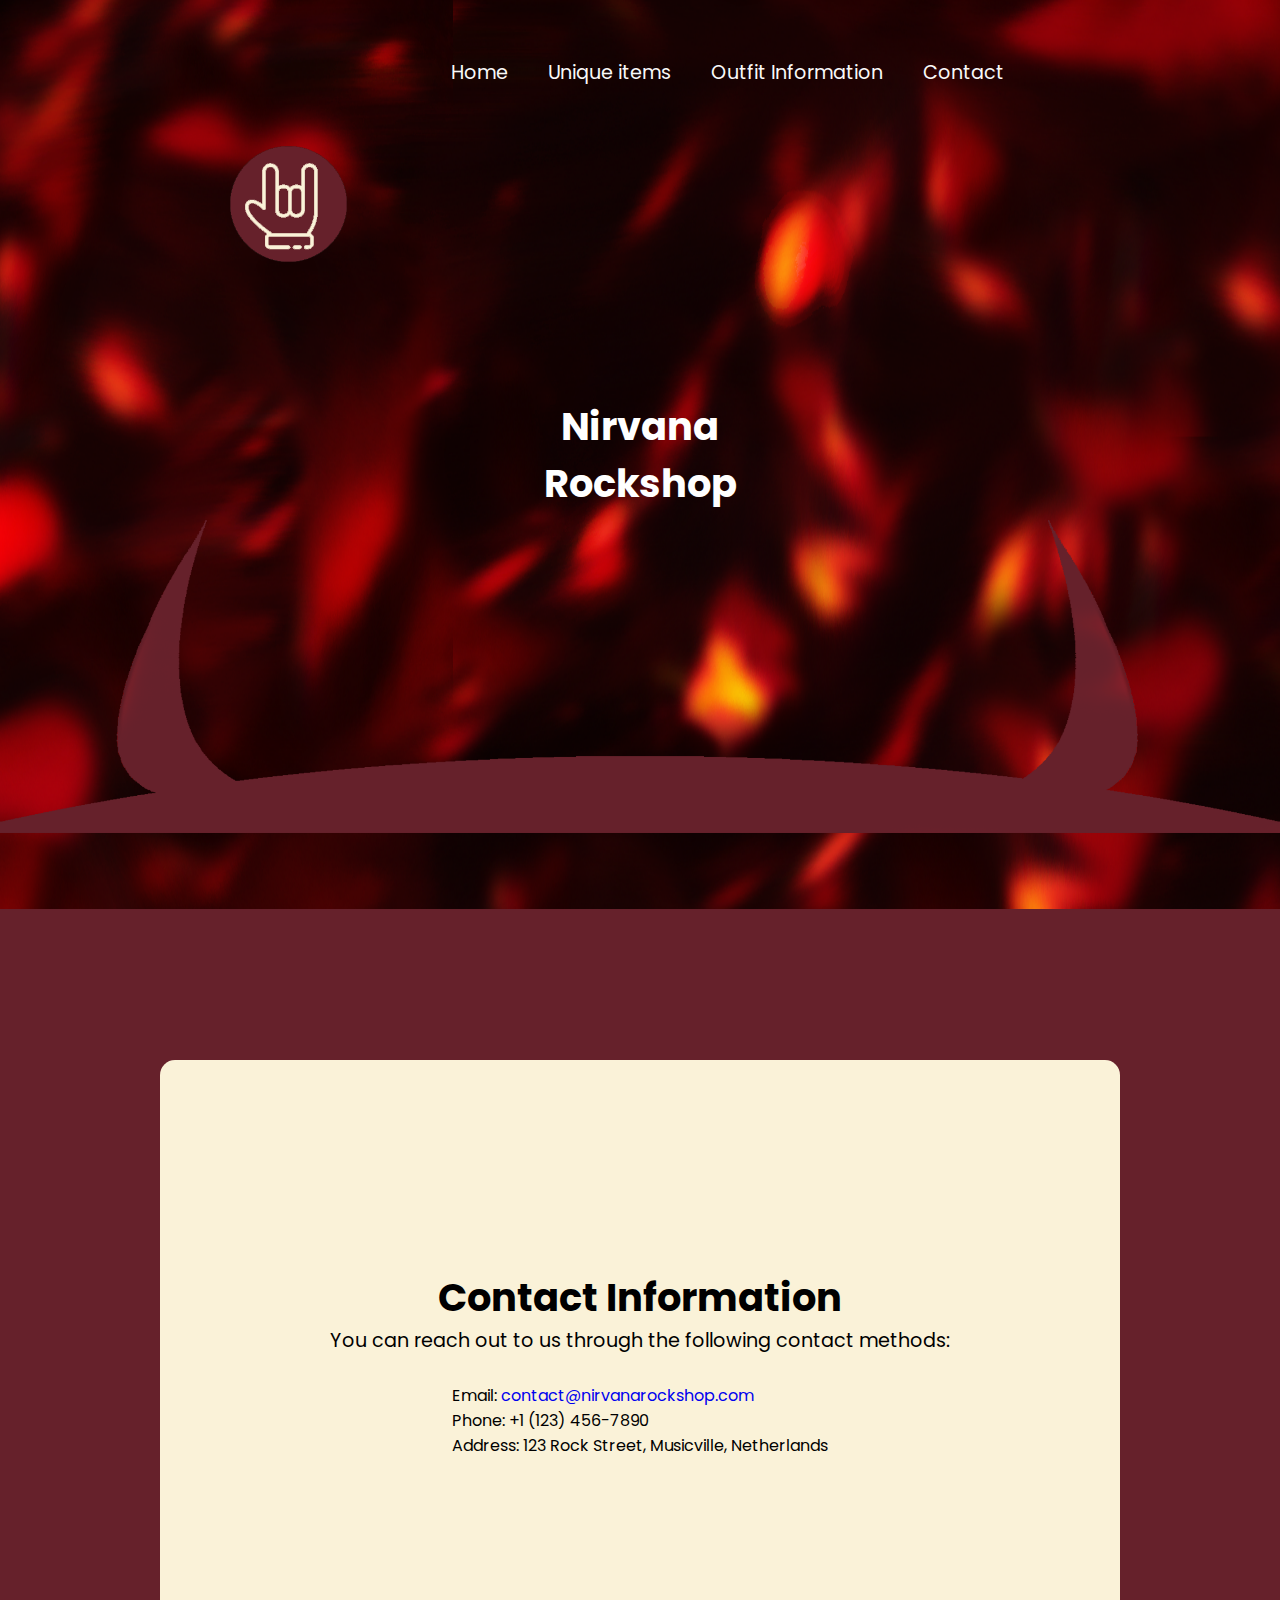
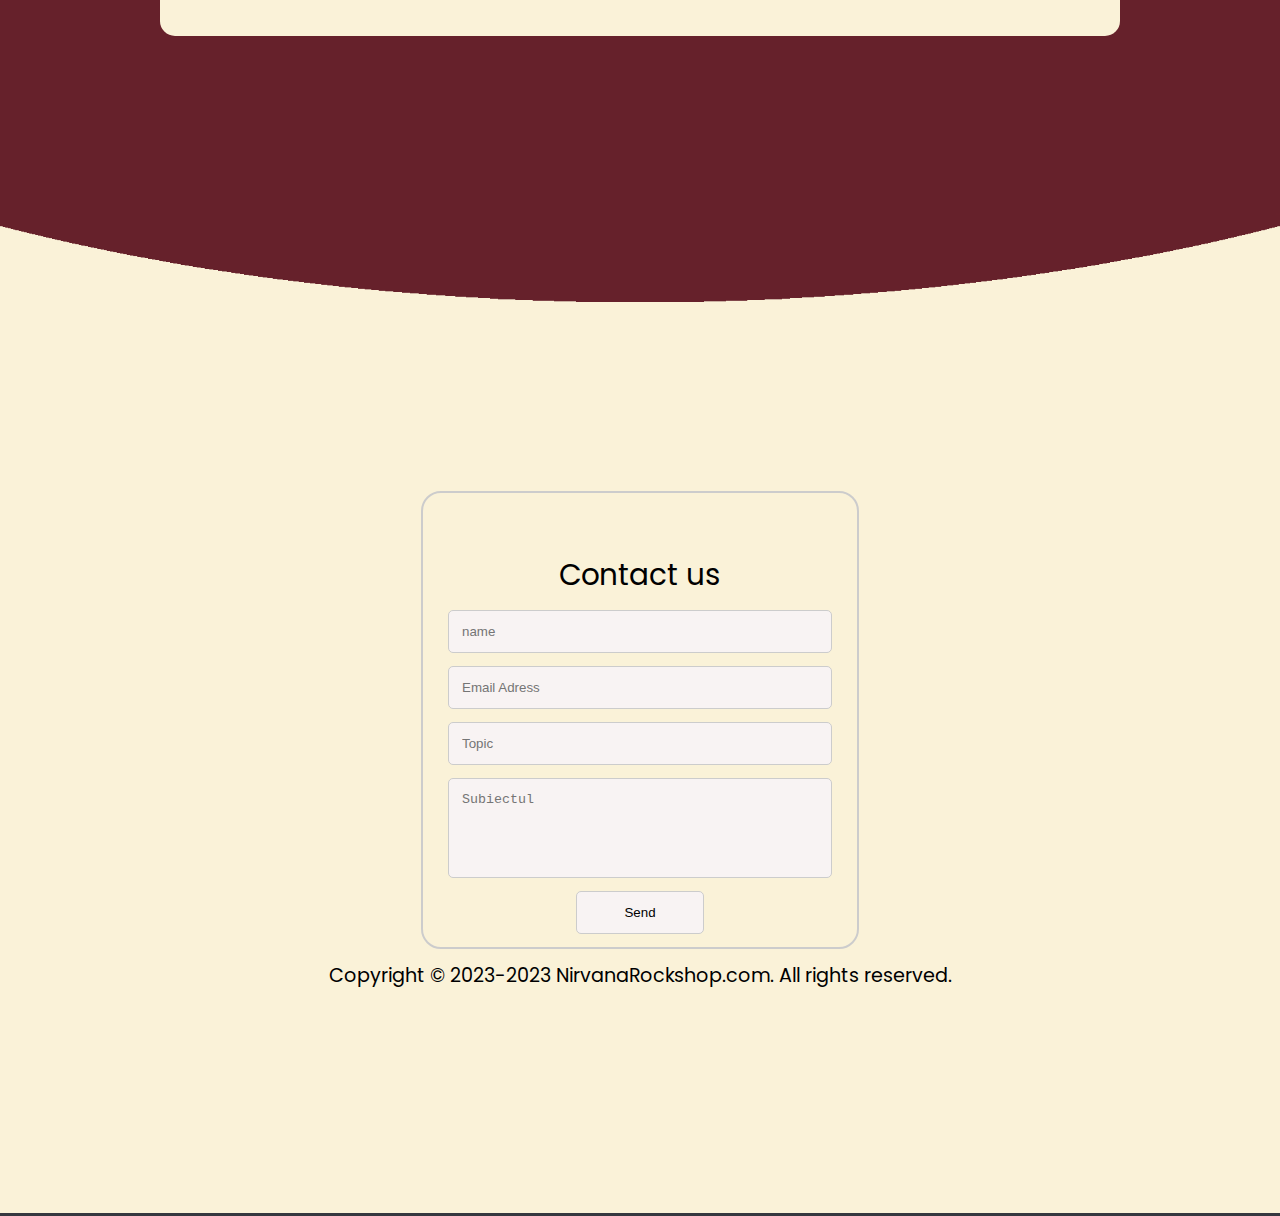
==== contactPage.html @ 788f245a "commit on main" ====
<!DOCTYPE html>
<html lang="en">
<head>
    <meta charset="UTF-8">
    <meta name="viewport" content="width=device-width, initial-scale=1">
    <link rel="stylesheet" href="css/style.css">
    <link rel="stylesheet" href="css/nav.css">
    <link rel="stylesheet" href="css/responsive.css">
    <link rel="stylesheet" href="css/carousel.css">
    <link rel="icon" href="img/saintshop1.png" type="image/png">
    <meta name="keywords" content="band, vintage, rock, outfit, clothing">

    <title>NirvanaRockshop</title>


</head>
<body>


    <!--  Real programmers don't comment their code. If it was hard to write, it should be hard to understand.  -->


    <header class="header">
       

        <!-- Cheeseburger -->
        <input class="side-menu" type="checkbox" id="side-menu" />
        <label class="hamburger" for="side-menu">
            <span class="hamburger-line"></span>
        </label>

        <!-- Menu -->
        <nav class="nav">
            <ul class="menu">
                <li><label for="side-menu" class="closeThisSideNav" onclick="location.href = 'index.html';"><a>Home</a></label></li>
                <li><label for="side-menu" class="closeThisSideNav" onclick="location.href = 'items.html';"><a>Unique items</a></label></li>
                <li><label for="side-menu" class="closeThisSideNav" onclick="location.href = 'itemInfo.html';"><a>Outfit Information</a></label></li>
                <li><label for="side-menu" class="closeThisSideNav" onclick="location.href = 'footer';"><a>Contact</a></label></li>

            </ul>
        </nav>
         <!-- for some reason when i try to put the logo anywhere else the whole arrangement crashes, i need bootsstrap :((((( -->
         <a href="#" class="logo"><img src="img/SAINTSHOP1.png" width="55%" alt="img" title="logo"></a>
    </header>
    
    <!-- Main content -->

    <article id="slides">
        <article class="slide" id="slideHeader">
            <article class="logoTxt" >
                <h1>Nirvana</h1>
                <h3>Rockshop</h3>
            </article>

        </article>

        <article class="slide" id="slide1">
            <img src="img/devilhorns.png" class="top-image" width="100%" alt="Top Image" alt="img" onclick="location.href = '#slide1';" >

            <section class="card">
                <h2>Contact Information</h2>
                <p>You can reach out to us through the following contact methods:</p>
                <ul>
                    <li>Email: <a href="mailto:contact@nirvanarockshop.com">contact@nirvanarockshop.com</a></li>
                    <li>Phone: +1 (123) 456-7890</li>
                    <li>Address: 123 Rock Street, Musicville, Netherlands</li>
                </ul>
            </section>
        </article>
         <img src="img/maskr.png" class="bottom-image" alt="Bottom Image"  alt="img" onclick="location.href = '#slide1';"> 

         

<footer class="slide site-footer" id="footer">
            <!-- footer of the Site -->
                
                <form action="https://formsubmit.co/tangerinecik@gmail.com" method="POST">
                    <section class="footARTICLE">
                        <legend>Contact us</legend>
                        </section>
                    <input type="text" name="name" placeholder="name" required>
                    <input type="text" name="Email Adress" placeholder="Email Adress" required>
                    <input type="text" name="Topic" placeholder="Topic" required>
                    <textarea name="Mesajul" placeholder="Subiectul " required></textarea>
                    <input type="submit" value="Send">
                </form>
                <p>Copyright &#169; 2023-2023 NirvanaRockshop.com. All rights reserved.</p>

                </article>
                

</footer>
</body>
</html>
---- css/style.css ----
/* ngl css is so powerful i dont even need js for some stuff */
@import url("https://fonts.googleapis.com/css2?family=Poppins:wght@400;700&display=swap");

:root{
    /* makes my life easier not to think of the hex  */
    --white: #f9f9f9;
    --black: #36383F;
    --grey: #85888C;
    --red: #66212B; 
    --bgwhite: #FAF2D8;
    --hovercolor: #E8DDB9;
}

/* reset */
*{
    margin: 0;
    padding: 0;
    box-sizing: border-box;
}
html {
    scroll-behavior: smooth;
}

a{
    text-decoration: none;
    cursor: pointer;

    
}
h1, h2, h3 {
    font-size: 3vw; 
    display: block;
}

p {
    font-size: 1.5vw; 
    padding-bottom: 4%;
}

ul{
    list-style: none;
}



body {
    margin: 0;
    padding: 0;
    background-color: var(--bgwhite);
    font-family: "Poppins", sans-serif;
    perspective: 1px;
    transform-style: preserve-3d;
    height: 100%;
    overflow-y: scroll;
    overflow-x: hidden;
    scroll-behavior: smooth;
}
.logoTxt{
    text-align: center;
    font-size: 3vw; 

}
.slide:first-child {
    background-image: url('../img/imgpentruheader.png');  
    background-size: cover; 
    background-position: center;
    background-repeat: no-repeat;
    color: #fff; 
    -webkit-animation: Gradient 145s ease infinite;
	-moz-animation: Gradient 155s ease infinite;
	animation: Gradient 125s ease infinite;
	background-size: 150% 150%;
    position: relative;
}

@-webkit-keyframes Gradient {
	0% {
		background-position: 0% 50%
	}
	50% {
		background-position: 100% 50%
	}
	100% {
		background-position: 0% 50%
	}
}

@-moz-keyframes Gradient {
	0% {
		background-position: 0% 50%
	}
	50% {
		background-position: 100% 50%
	}
	100% {
		background-position: 0% 50%
	}
}

@keyframes Gradient {
	0% {
		background-position: 0% 50%
	}
	50% {
		background-position: 100% 50%
	}
	100% {
		background-position: 0% 50%
	}
}

/* Make the images responsive */
.top-image, .bottom-image {
    height: auto;
    position: relative;
    cursor: pointer;
}
.top-image{
    top:-45%;
}
.bottom-image{
    top: -5px;
}

.slide:nth-child(4){
 background-color:var(--bgwhite) !important;
 border-bottom-style: solid;
 border-bottom-color: var(--black) !important;
}
#slide2{
    align-items: center;
    justify-content: center;
    text-align: center;
    display: inline-flex;
    columns: 2;
    flex-direction: row;
    

}


#slides {
    width: 100%;
    height: 100%;
    display: flex;
    flex-direction: column;
}

.slide {
    width: 100%;
    height: 101vh;
    display: flex;
    flex-direction: column;
    align-items: center;
    justify-content: center;
    margin: auto;



}

.slide:nth-child(odd) {
    background-color:var(--bgwhite);
    

}

.slide:nth-child(even) {
    background-color: var(--red);
    

}


.card{
    top: -20%;
    position: relative;
    align-items: center;
    justify-content: center;
    display: flex;
    flex-direction: column;
    width: 75%;
    height: 70%;
    border-radius: 15px;
    background-color: var(--bgwhite);
    padding: 30px 10% 0 10%;

}
.cardRed{
    align-items: center;
    justify-content: center;
    text-align: center;
    display: flex;
    flex-direction: column;
    width: 60%;
    font-size: 0.5vw !important; 
    padding-left: 10%;
    padding-top: 3%;
}



/* an over engineered button i regret doing */

.button {
    margin: 20px;
}

.button {
    width: 100%;
    height: 40px;
    color: #fff;
    border-radius: 5px;
    border-color: transparent;
    border-style: none;
    border-width: 0;
    cursor: pointer;
    box-shadow: 7px 7px 20px 0px rgba(0, 0, 0, 0.2),
                4px 4px 5px 0px rgba(0, 0, 0, 0.2);
}

.badIdea  {
    background: var(--red);
    line-height: 42px;
    padding: 0;
    border: none;
    font-size: 1.3vw; 
    letter-spacing: 2px;
    text-indent: 20px;
    word-spacing: 2px;
    text-transform:uppercase

}

.badIdea span {
    position: relative;
    display: block;
    width: 100%;
    height: 100%;
}

.badIdea:hover {
    background: transparent;
    color: #000;
    box-shadow: none;
}



.badIdea span::before,
.badIdea span::after {
    position: absolute;
    content: "";
    box-shadow: 7px 7px 20px 0px rgba(0, 0, 0, 0.5),
                4px 4px 5px 0px rgba(0, 0, 0, 0.5);
}

.badIdea span::before {
    left: 0;
    top: 0;
    width: 0;
    height: 0.5px;
    transition: all 500ms ease;
}

.badIdea span::after {
    right: 0;
    bottom: 0;
    width: 0;
    height: 0.5px;
    transition: all 500ms ease;
}

.badIdea span:hover::before,
.badIdea span:hover::after {
    width: 100%;
}
.product-container {
    display: flex;
    flex-wrap: wrap;
    justify-content: space-between;
}

.product {
    width: calc(20% - 20px);
    margin: 10px;
    border: 1px solid #ccc;
    padding: 10px;
    text-align: center;
}

.product img {
    width: 100%;
    height: 90%;
}

form {
    padding-left:25px;
    padding-right:25px;
    padding-top:60px;
    margin: 12px auto;
    border: 2px solid #ccc;
    border-radius: 20px;
    position:relative;
    z-index:1;
  }
  
  form > article{
    position:absolute;
    top:0;
    left:50%;
    padding:0 20px;
    color: rgb(0, 0, 0);
    transform:translate(-50%,-50%);
    background-color:rgb(224, 222, 222);
    border: 2px solid #ccc;
    border-radius: 20px;
    text-align:center;
  }
  
  form > article {
    filter:invert(1);
    width:350px;
  }
  
  form > input,
  form > textarea {
    padding: 13px;
    margin: 13px auto;
    border: 1px solid #ccc;
    color: rgb(0, 0, 0);
    background-color: rgb(248, 243, 243);;
    border-radius: 5px;
    display: block;
    width: 30vw;
  }
  
  form > textarea{
    height:100px;
    resize:none;
  }
  
  form > input[type="submit"] {
    max-width: 10vw;
  }
  
  form > input[type="submit"]:hover {
    background-color: rgb(255, 255, 255);
  }
  .footARTICLE{
    display: flex;
    align-items: center; 
    justify-content: center;
    font-size: 2.3vw; 

  }
---- css/nav.css ----
/* Header */
.header{
    background-color: transparent;
    position: fixed;
    top: 0;
    width: 100%;
    z-index: 998;

}

/* Logo */
.logo{
    display: inline-block;
    color: var(--white);
    padding: 2% 0% 1% 18%;
}

/* Nav menu */
.nav{
    width: 100%;
    height: 100%;
    position: fixed;
    background: var(--bgwhite);
    overflow: hidden;
    z-index: 998;
    padding: 3% 20% 1% 0%;

}

.menu a{
    display: block;
    padding: 20px;
    color: var(--white);  
    font-size: 1.5vw; 



}

.menu a:hover{
    background-color: var(--hovercolor);
}

.nav{
    max-height: 0;
    transition: max-height .5s ease-out;
    
}

/* Menu Icon */

.hamburger{
    cursor: pointer;
    float: left;
    padding: 40px 20px;
    z-index: 999;

}


.hamburger-line {
    background: var(--white);
    display: block;
    height: 2px;
    position: relative;
    width: 18px;
    z-index: 999;

}

.hamburger-line::before,
.hamburger-line::after{
    background: var(--white);
    content: '';
    display: block;
    height: 100%;
    position: absolute;
    transition: all .2s ease-out;
    width: 100%;
    z-index: 999;

}

.hamburger-line::before{
    top: 5px;
}


.hamburger-line::after{
    top: -5px;
}


.side-menu {
    display: none;
}

/* Toggle menu icon */

.side-menu:checked ~ nav{
    max-height: 100%;
    left: 0;
    transition: 200ms;


}

.side-menu:checked ~ .hamburger .hamburger-line {
    background: transparent;
}

.side-menu:checked ~ .hamburger .hamburger-line::before {
    transform: rotate(-45deg);
    top:0;
    background: var(--red);


}


.side-menu:checked ~ .hamburger .hamburger-line::after {
    transform: rotate(45deg);
    top:0;
    background: var(--red);

}
---- css/responsive.css ----
/* Responsiveness- who thought its a good idea to make foldable phones????? this is hell*/

@media screen and (min-width: 768px){
    
    
    .nav{
        max-height: none;
        top: 0;
        position: relative;
        float: right;
        width: fit-content;
        background-color: transparent;

    }

    .menu li{
        float: left;

    }

    .menu a:hover{
        background-color: transparent;
        color: var(--grey);
        
    }
    
    .hamburger{
        display: none;
    }
}






















/*                                            .""--.._
                                           []      `'--.._
                                           ||__           `'-,
                                         `)||_ ```'--..       \
                     _                    /|//}        ``--._  |
                  .'` `'.                /////}              `\/
                 /  .""".\              //{///    
                /  /_  _`\\            // `||
                | |(_)(_)||          _//   ||
                | |  /\  )|        _///\   ||
                | |L====J |       / |/ |   ||
               /  /'-..-' /    .'`  \  |   ||
              /   |  :: | |_.-`      |  \  ||
             /|   `\-::.| |          \   | ||
           /` `|   /    | |          |   / ||
         |`    \   |    / /          \  |  ||
        |       `\_|    |/      ,.__. \ |  ||
        /                     /`    `\ ||  ||
       |           .         /        \||  ||
       |                     |         |/  ||
       /         /           |         (   ||
      /          .           /          )  ||
     |            \          |             ||
    /             |          /             ||
   |\            /          |              ||
   \ `-._       |           /              ||
    \ ,//`\    /`           |              ||
     ///\  \  |             \              ||
    |||| ) |__/             |              ||
    |||| `.(                |              ||
    `\\` /`                 /              ||
       /`                   /              ||
      /                     |              ||
     |                      \              ||
    /                        |             ||
  /`                          \            ||
/`                            |            ||
`-.___,-.      .-.        ___,'            ||
         `---'`   `'----'`                 */
         
@media screen and (max-width: 768px) {
    body{

        overflow-x: hidden;
    }
    
    .carousel-item {
        width: 80% !important;
    }
    .carousel-inner{
        width: 80%;
    }
    .carousel-control.prev {
        left: 10% !important;
    }
    
    .carousel-control.next {
        right: 10% !important;
        
    }
.logoup{
    padding-top: 10% !important;

}
    .logo{
        padding-top: 40%;
        width: 80%;

    }
    .logoTxt{
        padding-top: 50%;
    }

    .slide:first-child {
        justify-content: center;
        align-items: center;
        height: 80vh;

    }
    .slide:nth-child(2){
        height: 90vh;

    }
    .slide:last-child{
        height: 80vh !important;

    }
    p{
        padding: 0%;
    }
    ul{
        padding: 0%;
    }
    .menu a{
        font-size: 5.5vw;
        color: var(--black);

    }
    nav{
        padding: 0% !important;
        left: -100%;

    }
    .card{
        position: relative;
        top: -10%;
        width: 85%;
        height: 60%;
    }
    .top-image{
        top: -26.5%;
    }
    .nav ul{
        padding: 15% 0 0 5% ;
    }
    
    h1, h2, h3 {
        font-size: 8vw;
        padding-bottom: 5%;
    }
    
    p {
        font-size: 3.5vw; 
    }
    .slide20 {
        width: 100%;
        height: 150vh;
        
    }
    
    #slide2{    
        flex-direction: column;
        padding-top: 20px;
    }
    .cardRed{
        padding: 0% 10% 0% 10%;
        width: 100%;

    }
    .badIdea  {
        font-size: 3.3vw; 
    
    }

      form > input,
      form > textarea {
     
        width: 72vw;
      }
      form > input[type="submit"] {
        max-width: 30vw;
      }
      form > article {
        filter:invert(1);
        width:300px;
      }

      .product {
        width: calc(50% - 20px); /* Two products per row on medium-sized screens */
    }
    .footARTICLE{
        font-size: 7.3vw; 
    
      }
      
      .carousel-slide {
        height: auto; 
        width: 150px;
        margin: 0;
        padding: 10px;
      }
      
      .carousel-slide img {
        max-width: 100%;
        height: auto;
        display: block;
        border-radius: 10px;
      }
      
      
}
---- css/carousel.css ----
/*When I wrote this, only God and I understood what I was doing
 Now, God only knows */
 /* just kidding i can actually explain everything */


.carousel {
    position: relative;
    margin-top: 26px;
    display: flex;
    align-items: center;
    justify-content: center;

}

.carousel-inner {
    display: flex;
    flex-direction: row;
    position: relative;
    overflow: hidden;
    width: 100%;
    align-items: center;
    justify-content: center;
}

.carousel-open:checked + .carousel-item {
    position: static;
    opacity: 100;
}

.carousel-item {
    position: absolute;
    opacity: 0;
    width: 60%;
    -webkit-transition: opacity 0.6s ease-out;
    transition: opacity 0.6s ease-out;
}

.carousel-item img {
    display: block;
    height: auto;
    max-width: 100%;
    border-radius: 10px;

}

.carousel-control {
    background: rgba(0, 0, 0, 0.28);
    border-radius: 50%;
    color: #fff;
    cursor: pointer;
    display: none;
    font-size: 40px;
    height: 40px;
    line-height: 35px;
    position: absolute;
    top: 45%;
    text-align: center;
    width: 40px;
    z-index: 10;
    align-items: center;
    justify-content: center;
}

.carousel-control.prev {
    left: 25%;
}

.carousel-control.next {
    right: 25%;
}

.carousel-control:hover {
    background: rgba(0, 0, 0, 0.8);
    color: #aaaaaa;
}

#carousel-1:checked ~ .control-1,
#carousel-2:checked ~ .control-2,
#carousel-3:checked ~ .control-3 {
    display: flex;
}

.carousel-indicators {
    list-style: none;
    margin: 0;
    padding: 0;
    position: absolute;
    bottom: 2%;
    left: 0;
    right: 0;
    text-align: center;
    z-index: 10;
}

.carousel-indicators li {
    display: inline-block;
    margin: 0 5px;
}

.carousel-bullet {
    color: #fff;
    cursor: pointer;
    display: block;
    font-size: 35px;
}

.carousel-bullet:hover {
    color: #aaaaaa;
}



#carousel-1:checked ~ .control-1 ~ .carousel-indicators li:nth-child(1) .carousel-bullet,
#carousel-2:checked ~ .control-2 ~ .carousel-indicators li:nth-child(2) .carousel-bullet,
#carousel-3:checked ~ .control-3 ~ .carousel-indicators li:nth-child(3) .carousel-bullet {
    color: #428bca;
}
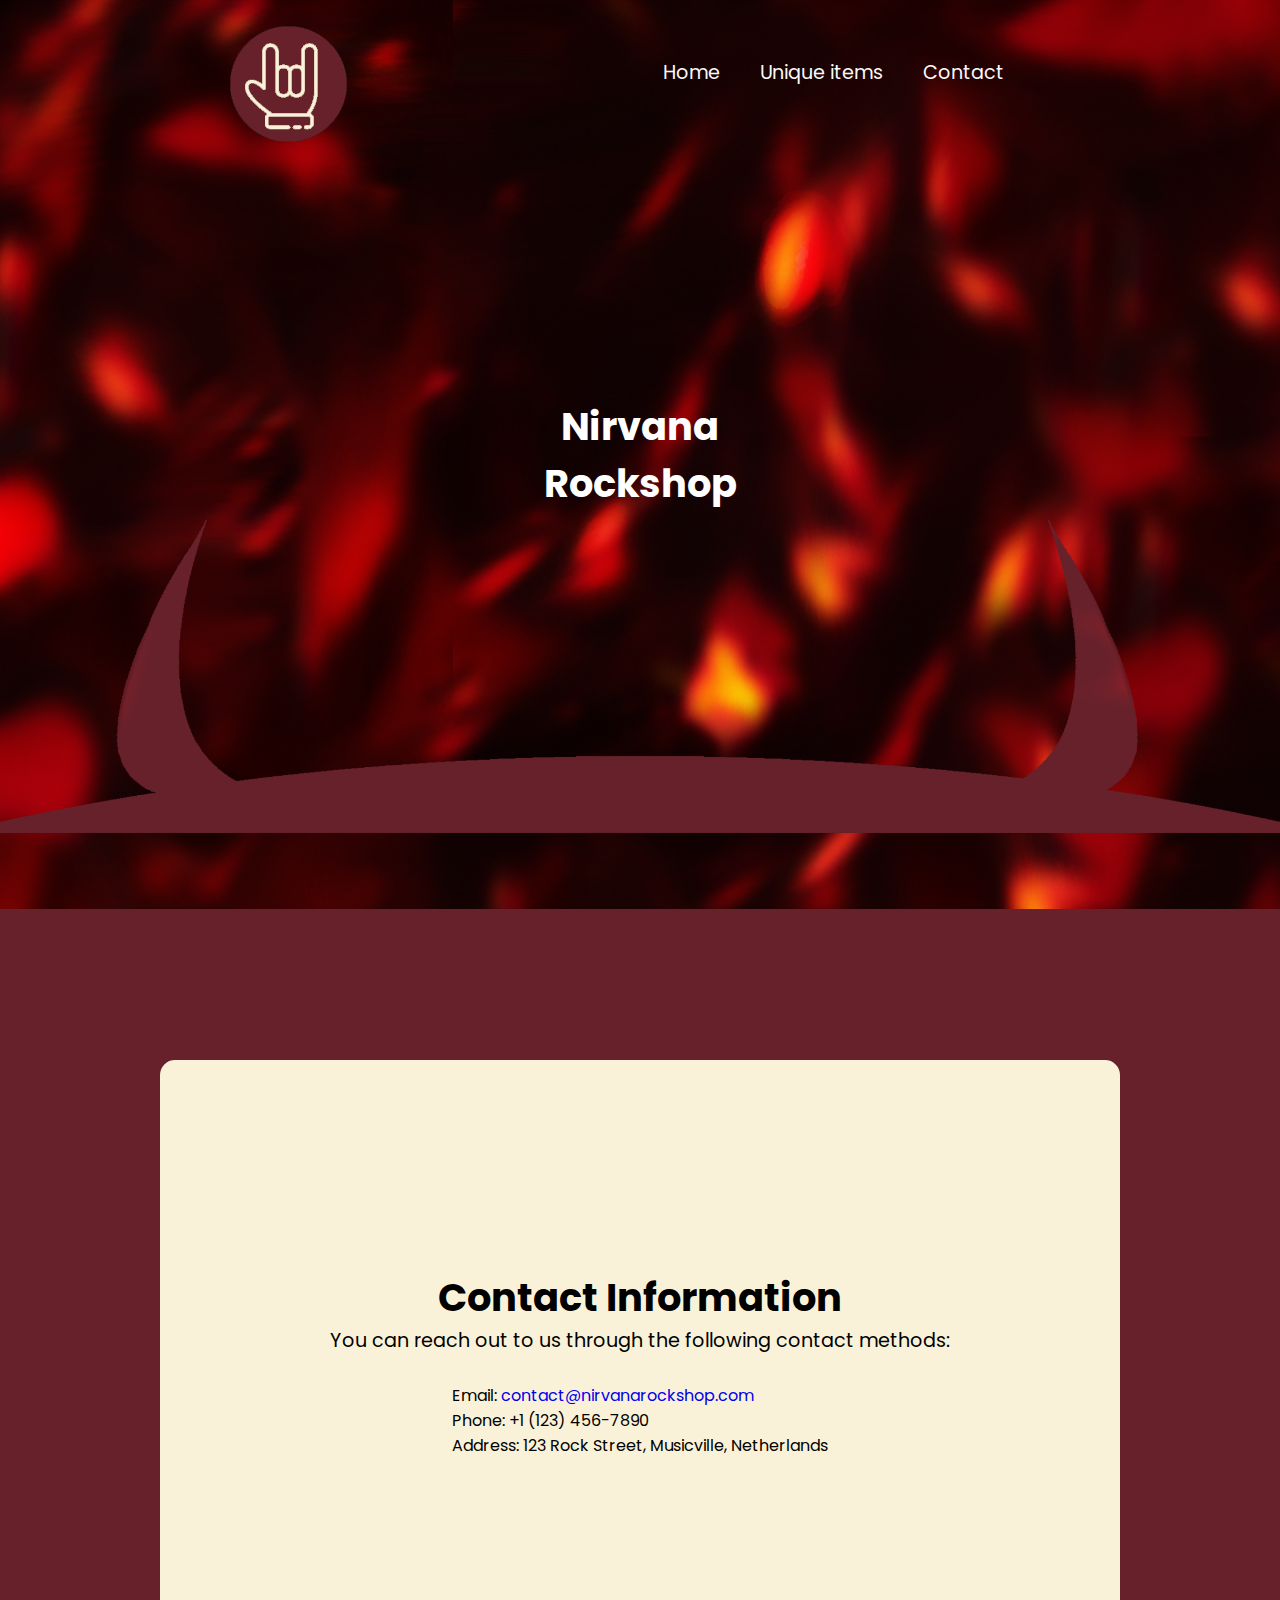
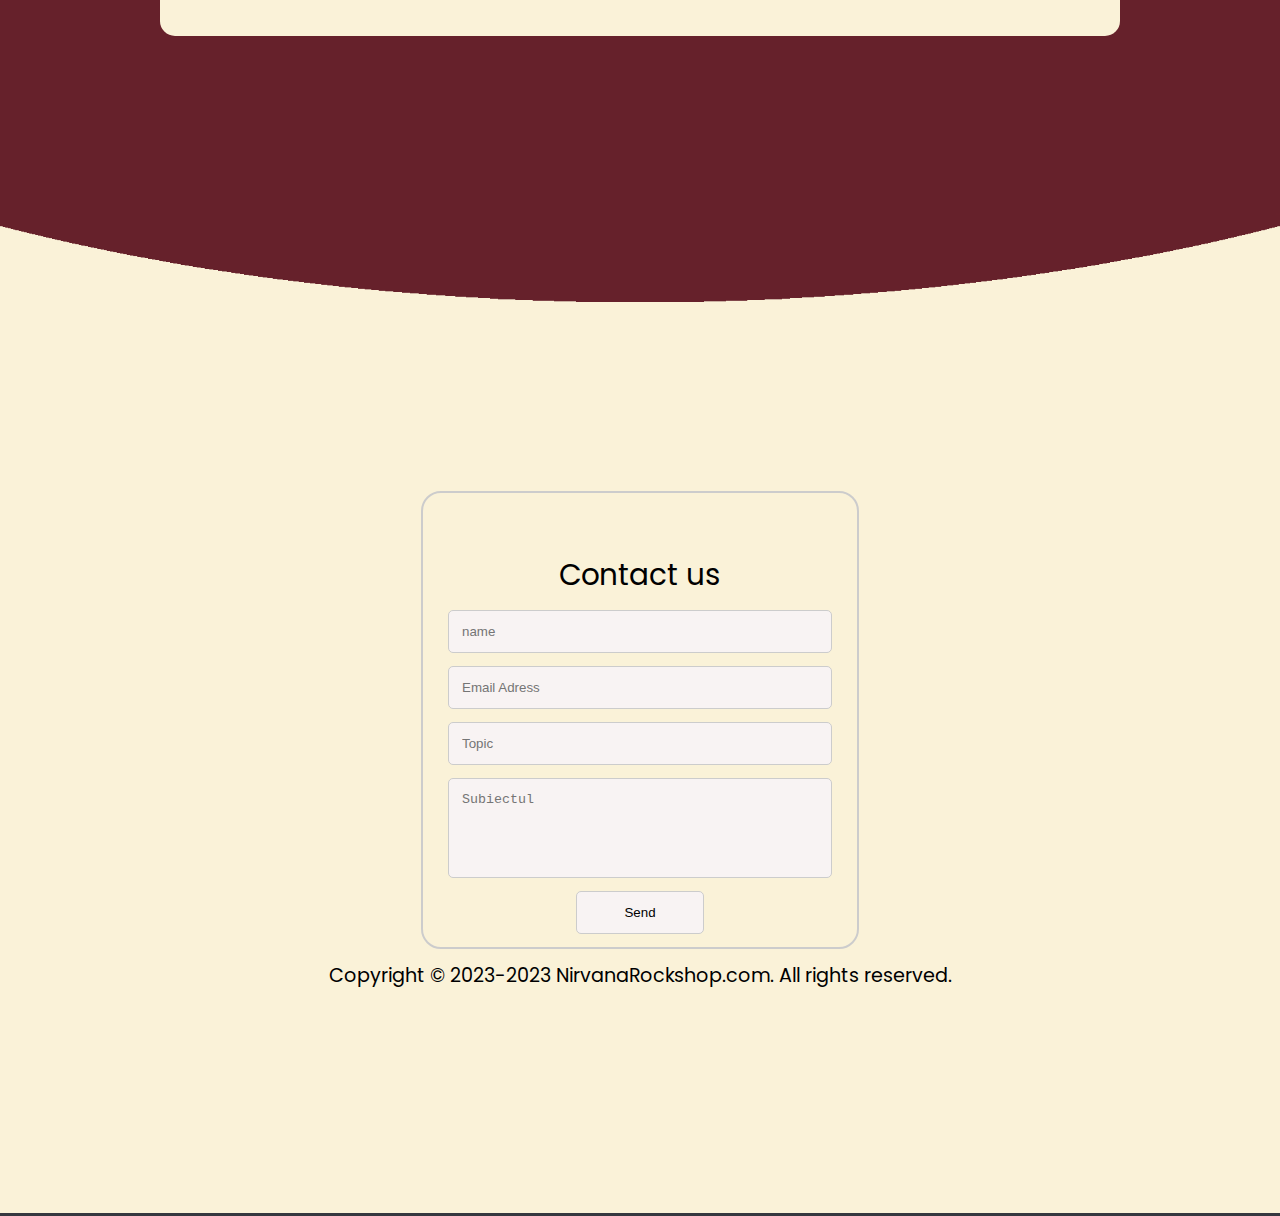
==== commit 47a2034a: "THIRD COMMIT IM SO TIRED :(" ====
--- a/contactPage.html
+++ b/contactPage.html
@@ -34,8 +34,7 @@
             <ul class="menu">
                 <li><label for="side-menu" class="closeThisSideNav" onclick="location.href = 'index.html';"><a>Home</a></label></li>
                 <li><label for="side-menu" class="closeThisSideNav" onclick="location.href = 'items.html';"><a>Unique items</a></label></li>
-                <li><label for="side-menu" class="closeThisSideNav" onclick="location.href = 'itemInfo.html';"><a>Outfit Information</a></label></li>
-                <li><label for="side-menu" class="closeThisSideNav" onclick="location.href = 'footer';"><a>Contact</a></label></li>
+                <li><label for="side-menu" class="closeThisSideNav" onclick="location.href = 'contactPage.html';"><a>Contact</a></label></li>
 
             </ul>
         </nav>
--- a/css/style.css
+++ b/css/style.css
@@ -355,4 +355,43 @@
     font-size: 2.3vw; 
 
   }
+  .carousel-container {
+    display: flex;
+    overflow-x:scroll;
+    white-space: nowrap;
+    padding-top: 5%;
+    width: 90%;
+    scrollbar-width:none;
+  }
+  
+  .carousel-slide {
+    flex: 0 0 33%;
+    height: auto; 
+    margin: 0;
+    padding: 0;
+    text-align: center;
+  }
+  
+  .carousel-slide img {
+    max-width: 90%;
+    height: 100%;
+    display: block;
+    border-radius: 10px;
+  }
+
+  @keyframes scroll {
+    0% {
+      transform: translateX(0);
+    }
+    100% {
+      transform: translateX(-100%);
+    }
+  }
+  
+  
+  .carousel-animation {
+    display: flex;
+  transition: transform 1s ease;
+    animation: scroll 25s linear infinite; 
+  }
   